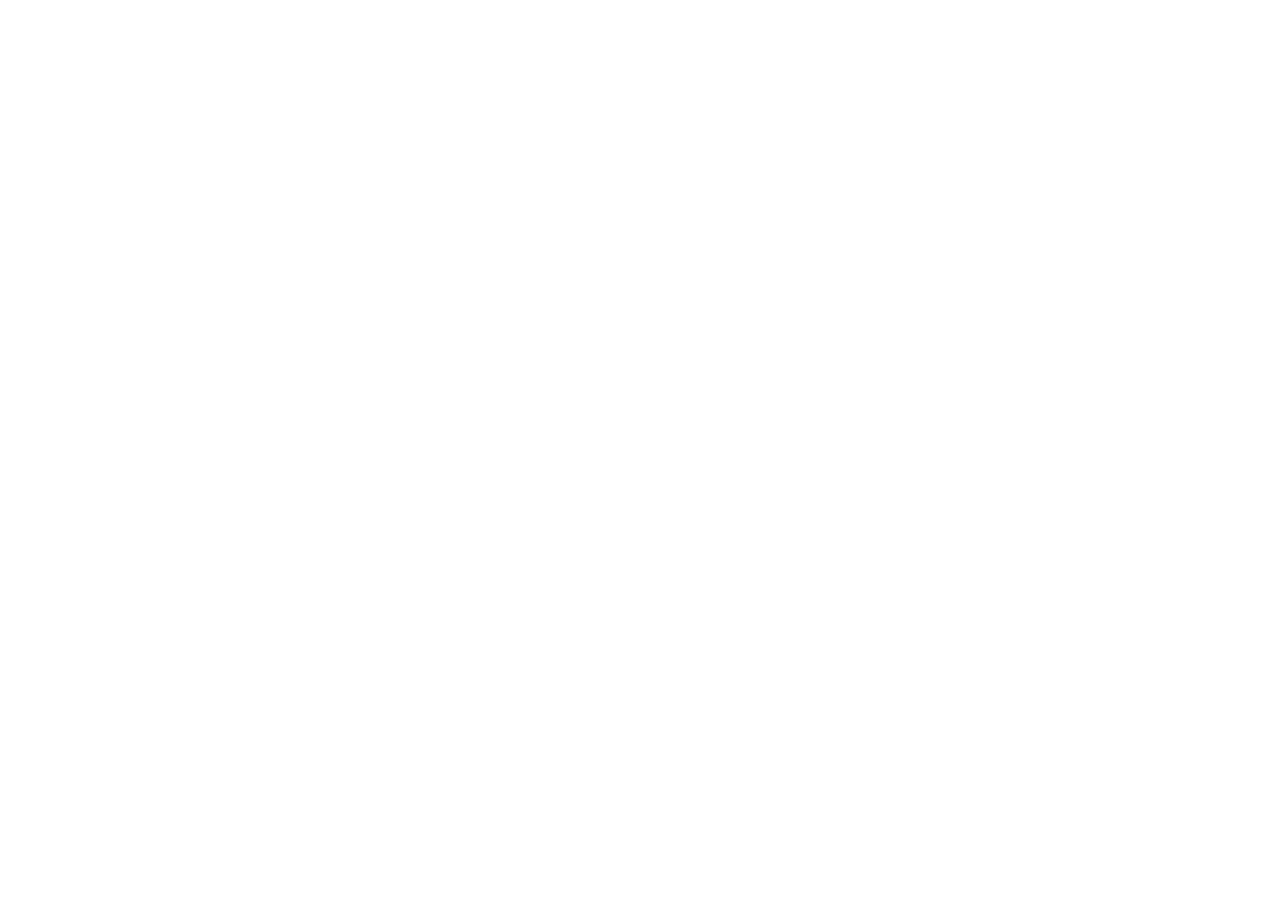
==== login.html @ b8ccdb39 "init project" ====
<!DOCTYPE html>
<html lang="en">

<head>
    <meta charset="UTF-8">
    <meta http-equiv="X-UA-Compatible" content="IE=edge">
    <meta name="viewport" content="width=device-width, initial-scale=1.0">
    <title>Document</title>
</head>

<body>

</body>

</html>
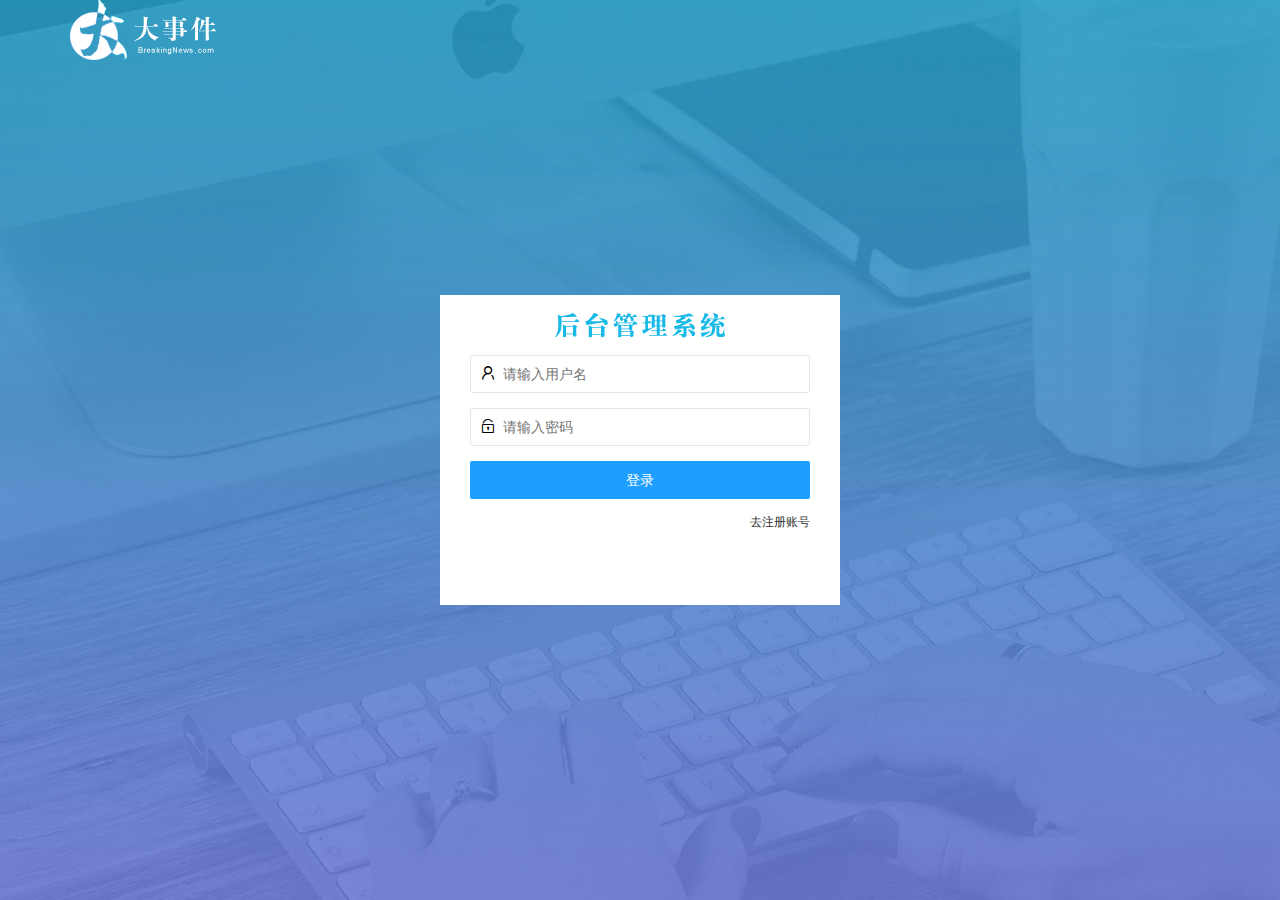
==== commit 1749260e: "完成了登录和注册功能的开发" ====
--- a/login.html
+++ b/login.html
@@ -5,10 +5,83 @@
     <meta charset="UTF-8">
     <meta http-equiv="X-UA-Compatible" content="IE=edge">
     <meta name="viewport" content="width=device-width, initial-scale=1.0">
-    <title>Document</title>
+    <title>大事件-登录/注册</title>
+    <!-- 导入 LayUI 的样式表 -->
+    <link rel="stylesheet" href="/assets/lib/layui/css/layui.css">
+    <!-- 导入自定义样式表 -->
+    <link rel="stylesheet" href="./assets/css/login.css">
 </head>
 
 <body>
+    <!-- 头部的 LOGO 区域 -->
+    <div class="layui-main">
+        <img src="/assets/images/logo.png" alt="">
+    </div>
+
+    <!-- 登录注册区域 -->
+    <div class="longinAndRegBox">
+        <div class="title-box"></div>
+        <!-- 登录的div -->
+        <div class="login-box">
+            <!-- 登录表单 -->
+            <form class="layui-form" id="form_login">
+                <!-- 用户名 -->
+                <div class="layui-form-item">
+                    <i class="layui-icon layui-icon-username"></i>
+                    <input type="text" name="username" required lay-verify="required" placeholder="请输入用户名" autocomplete="off" class="layui-input">
+                </div>
+                <!-- 密码 -->
+                <div class="layui-form-item">
+                    <i class="layui-icon layui-icon-password"></i>
+                    <input type="password" name="password" required lay-verify="required|pwd" placeholder="请输入密码" autocomplete="off" class="layui-input">
+                </div>
+                <!-- 登录按钮 -->
+                <div class="layui-form-item">
+                    <button class="layui-btn layui-btn-fluid layui-btn-normal" lay-submit>登录</button>
+                </div>
+                <div class="layui-form-item links">
+                    <a href="javascript:;" id="link-reg">去注册账号</a>
+                </div>
+            </form>
+        </div>
+        <!-- 注册的div -->
+        <div class="reg-box">
+            <!-- 注册表单 -->
+            <form class="layui-form" id="form_reg">
+                <!-- 用户名 -->
+                <div class="layui-form-item">
+                    <i class="layui-icon layui-icon-username"></i>
+                    <input type="text" name="username" required lay-verify="required" placeholder="请输入用户名" autocomplete="off" class="layui-input">
+                </div>
+                <!-- 密码 -->
+                <div class="layui-form-item">
+                    <i class="layui-icon layui-icon-password"></i>
+                    <input type="password" name="password" required lay-verify="required|pwd" placeholder="请输入密码" autocomplete="off" class="layui-input">
+                </div>
+                <!-- 密码确认 -->
+                <div class="layui-form-item">
+                    <i class="layui-icon layui-icon-password"></i>
+                    <input type="password" name="repassword" required lay-verify="required|pwd|repwd" placeholder="再次确认密码" autocomplete="off" class="layui-input">
+                </div>
+                <!-- 登录按钮 -->
+                <div class="layui-form-item">
+                    <button class="layui-btn layui-btn-fluid layui-btn-normal" lay-submit>注册</button>
+                </div>
+                <div class="layui-form-item links">
+                    <a href="javascript:;" id="link-login">去登录</a>
+                </div>
+            </form>
+
+        </div>
+    </div>
+    <!-- 导入 Layui 的JS文件 -->
+    <script src="/assets/lib/layui/layui.all.js"></script>
+    <!-- 导入 jQuery -->
+    <script src="/assets/lib/jquery.js"></script>
+    <!-- 导入自定义的 baseAPI.js -->
+    <script src="/assets/js/baseAPI.js"></script>
+    <!-- 导入自定义的 javascript 脚本 -->
+    <script src="/assets/js/login.js"></script>
 
 </body>
 
--- a/assets/lib/layui/css/layui.css
+++ b/assets/lib/layui/css/layui.css
@@ -0,0 +1,2 @@
+/** layui-v2.5.5 MIT License By https://www.layui.com */
+ .layui-inline,img{display:inline-block;vertical-align:middle}h1,h2,h3,h4,h5,h6{font-weight:400}.layui-edge,.layui-header,.layui-inline,.layui-main{position:relative}.layui-body,.layui-edge,.layui-elip{overflow:hidden}.layui-btn,.layui-edge,.layui-inline,img{vertical-align:middle}.layui-btn,.layui-disabled,.layui-icon,.layui-unselect{-moz-user-select:none;-webkit-user-select:none;-ms-user-select:none}.layui-elip,.layui-form-checkbox span,.layui-form-pane .layui-form-label{text-overflow:ellipsis;white-space:nowrap}.layui-breadcrumb,.layui-tree-btnGroup{visibility:hidden}blockquote,body,button,dd,div,dl,dt,form,h1,h2,h3,h4,h5,h6,input,li,ol,p,pre,td,textarea,th,ul{margin:0;padding:0;-webkit-tap-highlight-color:rgba(0,0,0,0)}a:active,a:hover{outline:0}img{border:none}li{list-style:none}table{border-collapse:collapse;border-spacing:0}h4,h5,h6{font-size:100%}button,input,optgroup,option,select,textarea{font-family:inherit;font-size:inherit;font-style:inherit;font-weight:inherit;outline:0}pre{white-space:pre-wrap;white-space:-moz-pre-wrap;white-space:-pre-wrap;white-space:-o-pre-wrap;word-wrap:break-word}body{line-height:24px;font:14px Helvetica Neue,Helvetica,PingFang SC,Tahoma,Arial,sans-serif}hr{height:1px;margin:10px 0;border:0;clear:both}a{color:#333;text-decoration:none}a:hover{color:#777}a cite{font-style:normal;*cursor:pointer}.layui-border-box,.layui-border-box *{box-sizing:border-box}.layui-box,.layui-box *{box-sizing:content-box}.layui-clear{clear:both;*zoom:1}.layui-clear:after{content:'\20';clear:both;*zoom:1;display:block;height:0}.layui-inline{*display:inline;*zoom:1}.layui-edge{display:inline-block;width:0;height:0;border-width:6px;border-style:dashed;border-color:transparent}.layui-edge-top{top:-4px;border-bottom-color:#999;border-bottom-style:solid}.layui-edge-right{border-left-color:#999;border-left-style:solid}.layui-edge-bottom{top:2px;border-top-color:#999;border-top-style:solid}.layui-edge-left{border-right-color:#999;border-right-style:solid}.layui-disabled,.layui-disabled:hover{color:#d2d2d2!important;cursor:not-allowed!important}.layui-circle{border-radius:100%}.layui-show{display:block!important}.layui-hide{display:none!important}@font-face{font-family:layui-icon;src:url(../font/iconfont.eot?v=250);src:url(../font/iconfont.eot?v=250#iefix) format('embedded-opentype'),url(../font/iconfont.woff2?v=250) format('woff2'),url(../font/iconfont.woff?v=250) format('woff'),url(../font/iconfont.ttf?v=250) format('truetype'),url(../font/iconfont.svg?v=250#layui-icon) format('svg')}.layui-icon{font-family:layui-icon!important;font-size:16px;font-style:normal;-webkit-font-smoothing:antialiased;-moz-osx-font-smoothing:grayscale}.layui-icon-reply-fill:before{content:"\e611"}.layui-icon-set-fill:before{content:"\e614"}.layui-icon-menu-fill:before{content:"\e60f"}.layui-icon-search:before{content:"\e615"}.layui-icon-share:before{content:"\e641"}.layui-icon-set-sm:before{content:"\e620"}.layui-icon-engine:before{content:"\e628"}.layui-icon-close:before{content:"\1006"}.layui-icon-close-fill:before{content:"\1007"}.layui-icon-chart-screen:before{content:"\e629"}.layui-icon-star:before{content:"\e600"}.layui-icon-circle-dot:before{content:"\e617"}.layui-icon-chat:before{content:"\e606"}.layui-icon-release:before{content:"\e609"}.layui-icon-list:before{content:"\e60a"}.layui-icon-chart:before{content:"\e62c"}.layui-icon-ok-circle:before{content:"\1005"}.layui-icon-layim-theme:before{content:"\e61b"}.layui-icon-table:before{content:"\e62d"}.layui-icon-right:before{content:"\e602"}.layui-icon-left:before{content:"\e603"}.layui-icon-cart-simple:before{content:"\e698"}.layui-icon-face-cry:before{content:"\e69c"}.layui-icon-face-smile:before{content:"\e6af"}.layui-icon-survey:before{content:"\e6b2"}.layui-icon-tree:before{content:"\e62e"}.layui-icon-upload-circle:before{content:"\e62f"}.layui-icon-add-circle:before{content:"\e61f"}.layui-icon-download-circle:before{content:"\e601"}.layui-icon-templeate-1:before{content:"\e630"}.layui-icon-util:before{content:"\e631"}.layui-icon-face-surprised:before{content:"\e664"}.layui-icon-edit:before{content:"\e642"}.layui-icon-speaker:before{content:"\e645"}.layui-icon-down:before{content:"\e61a"}.layui-icon-file:before{content:"\e621"}.layui-icon-layouts:before{content:"\e632"}.layui-icon-rate-half:before{content:"\e6c9"}.layui-icon-add-circle-fine:before{content:"\e608"}.layui-icon-prev-circle:before{content:"\e633"}.layui-icon-read:before{content:"\e705"}.layui-icon-404:before{content:"\e61c"}.layui-icon-carousel:before{content:"\e634"}.layui-icon-help:before{content:"\e607"}.layui-icon-code-circle:before{content:"\e635"}.layui-icon-water:before{content:"\e636"}.layui-icon-username:before{content:"\e66f"}.layui-icon-find-fill:before{content:"\e670"}.layui-icon-about:before{content:"\e60b"}.layui-icon-location:before{content:"\e715"}.layui-icon-up:before{content:"\e619"}.layui-icon-pause:before{content:"\e651"}.layui-icon-date:before{content:"\e637"}.layui-icon-layim-uploadfile:before{content:"\e61d"}.layui-icon-delete:before{content:"\e640"}.layui-icon-play:before{content:"\e652"}.layui-icon-top:before{content:"\e604"}.layui-icon-friends:before{content:"\e612"}.layui-icon-refresh-3:before{content:"\e9aa"}.layui-icon-ok:before{content:"\e605"}.layui-icon-layer:before{content:"\e638"}.layui-icon-face-smile-fine:before{content:"\e60c"}.layui-icon-dollar:before{content:"\e659"}.layui-icon-group:before{content:"\e613"}.layui-icon-layim-download:before{content:"\e61e"}.layui-icon-picture-fine:before{content:"\e60d"}.layui-icon-link:before{content:"\e64c"}.layui-icon-diamond:before{content:"\e735"}.layui-icon-log:before{content:"\e60e"}.layui-icon-rate-solid:before{content:"\e67a"}.layui-icon-fonts-del:before{content:"\e64f"}.layui-icon-unlink:before{content:"\e64d"}.layui-icon-fonts-clear:before{content:"\e639"}.layui-icon-triangle-r:before{content:"\e623"}.layui-icon-circle:before{content:"\e63f"}.layui-icon-radio:before{content:"\e643"}.layui-icon-align-center:before{content:"\e647"}.layui-icon-align-right:before{content:"\e648"}.layui-icon-align-left:before{content:"\e649"}.layui-icon-loading-1:before{content:"\e63e"}.layui-icon-return:before{content:"\e65c"}.layui-icon-fonts-strong:before{content:"\e62b"}.layui-icon-upload:before{content:"\e67c"}.layui-icon-dialogue:before{content:"\e63a"}.layui-icon-video:before{content:"\e6ed"}.layui-icon-headset:before{content:"\e6fc"}.layui-icon-cellphone-fine:before{content:"\e63b"}.layui-icon-add-1:before{content:"\e654"}.layui-icon-face-smile-b:before{content:"\e650"}.layui-icon-fonts-html:before{content:"\e64b"}.layui-icon-form:before{content:"\e63c"}.layui-icon-cart:before{content:"\e657"}.layui-icon-camera-fill:before{content:"\e65d"}.layui-icon-tabs:before{content:"\e62a"}.layui-icon-fonts-code:before{content:"\e64e"}.layui-icon-fire:before{content:"\e756"}.layui-icon-set:before{content:"\e716"}.layui-icon-fonts-u:before{content:"\e646"}.layui-icon-triangle-d:before{content:"\e625"}.layui-icon-tips:before{content:"\e702"}.layui-icon-picture:before{content:"\e64a"}.layui-icon-more-vertical:before{content:"\e671"}.layui-icon-flag:before{content:"\e66c"}.layui-icon-loading:before{content:"\e63d"}.layui-icon-fonts-i:before{content:"\e644"}.layui-icon-refresh-1:before{content:"\e666"}.layui-icon-rmb:before{content:"\e65e"}.layui-icon-home:before{content:"\e68e"}.layui-icon-user:before{content:"\e770"}.layui-icon-notice:before{content:"\e667"}.layui-icon-login-weibo:before{content:"\e675"}.layui-icon-voice:before{content:"\e688"}.layui-icon-upload-drag:before{content:"\e681"}.layui-icon-login-qq:before{content:"\e676"}.layui-icon-snowflake:before{content:"\e6b1"}.layui-icon-file-b:before{content:"\e655"}.layui-icon-template:before{content:"\e663"}.layui-icon-auz:before{content:"\e672"}.layui-icon-console:before{content:"\e665"}.layui-icon-app:before{content:"\e653"}.layui-icon-prev:before{content:"\e65a"}.layui-icon-website:before{content:"\e7ae"}.layui-icon-next:before{content:"\e65b"}.layui-icon-component:before{content:"\e857"}.layui-icon-more:before{content:"\e65f"}.layui-icon-login-wechat:before{content:"\e677"}.layui-icon-shrink-right:before{content:"\e668"}.layui-icon-spread-left:before{content:"\e66b"}.layui-icon-camera:before{content:"\e660"}.layui-icon-note:before{content:"\e66e"}.layui-icon-refresh:before{content:"\e669"}.layui-icon-female:before{content:"\e661"}.layui-icon-male:before{content:"\e662"}.layui-icon-password:before{content:"\e673"}.layui-icon-senior:before{content:"\e674"}.layui-icon-theme:before{content:"\e66a"}.layui-icon-tread:before{content:"\e6c5"}.layui-icon-praise:before{content:"\e6c6"}.layui-icon-star-fill:before{content:"\e658"}.layui-icon-rate:before{content:"\e67b"}.layui-icon-template-1:before{content:"\e656"}.layui-icon-vercode:before{content:"\e679"}.layui-icon-cellphone:before{content:"\e678"}.layui-icon-screen-full:before{content:"\e622"}.layui-icon-screen-restore:before{content:"\e758"}.layui-icon-cols:before{content:"\e610"}.layui-icon-export:before{content:"\e67d"}.layui-icon-print:before{content:"\e66d"}.layui-icon-slider:before{content:"\e714"}.layui-icon-addition:before{content:"\e624"}.layui-icon-subtraction:before{content:"\e67e"}.layui-icon-service:before{content:"\e626"}.layui-icon-transfer:before{content:"\e691"}.layui-main{width:1140px;margin:0 auto}.layui-header{z-index:1000;height:60px}.layui-header a:hover{transition:all .5s;-webkit-transition:all .5s}.layui-side{position:fixed;left:0;top:0;bottom:0;z-index:999;width:200px;overflow-x:hidden}.layui-side-scroll{position:relative;width:220px;height:100%;overflow-x:hidden}.layui-body{position:absolute;left:200px;right:0;top:0;bottom:0;z-index:998;width:auto;overflow-y:auto;box-sizing:border-box}.layui-layout-body{overflow:hidden}.layui-layout-admin .layui-header{background-color:#23262E}.layui-layout-admin .layui-side{top:60px;width:200px;overflow-x:hidden}.layui-layout-admin .layui-body{position:fixed;top:60px;bottom:44px}.layui-layout-admin .layui-main{width:auto;margin:0 15px}.layui-layout-admin .layui-footer{position:fixed;left:200px;right:0;bottom:0;height:44px;line-height:44px;padding:0 15px;background-color:#eee}.layui-layout-admin .layui-logo{position:absolute;left:0;top:0;width:200px;height:100%;line-height:60px;text-align:center;color:#009688;font-size:16px}.layui-layout-admin .layui-header .layui-nav{background:0 0}.layui-layout-left{position:absolute!important;left:200px;top:0}.layui-layout-right{position:absolute!important;right:0;top:0}.layui-container{position:relative;margin:0 auto;padding:0 15px;box-sizing:border-box}.layui-fluid{position:relative;margin:0 auto;padding:0 15px}.layui-row:after,.layui-row:before{content:'';display:block;clear:both}.layui-col-lg1,.layui-col-lg10,.layui-col-lg11,.layui-col-lg12,.layui-col-lg2,.layui-col-lg3,.layui-col-lg4,.layui-col-lg5,.layui-col-lg6,.layui-col-lg7,.layui-col-lg8,.layui-col-lg9,.layui-col-md1,.layui-col-md10,.layui-col-md11,.layui-col-md12,.layui-col-md2,.layui-col-md3,.layui-col-md4,.layui-col-md5,.layui-col-md6,.layui-col-md7,.layui-col-md8,.layui-col-md9,.layui-col-sm1,.layui-col-sm10,.layui-col-sm11,.layui-col-sm12,.layui-col-sm2,.layui-col-sm3,.layui-col-sm4,.layui-col-sm5,.layui-col-sm6,.layui-col-sm7,.layui-col-sm8,.layui-col-sm9,.layui-col-xs1,.layui-col-xs10,.layui-col-xs11,.layui-col-xs12,.layui-col-xs2,.layui-col-xs3,.layui-col-xs4,.layui-col-xs5,.layui-col-xs6,.layui-col-xs7,.layui-col-xs8,.layui-col-xs9{position:relative;display:block;box-sizing:border-box}.layui-col-xs1,.layui-col-xs10,.layui-col-xs11,.layui-col-xs12,.layui-col-xs2,.layui-col-xs3,.layui-col-xs4,.layui-col-xs5,.layui-col-xs6,.layui-col-xs7,.layui-col-xs8,.layui-col-xs9{float:left}.layui-col-xs1{width:8.33333333%}.layui-col-xs2{width:16.66666667%}.layui-col-xs3{width:25%}.layui-col-xs4{width:33.33333333%}.layui-col-xs5{width:41.66666667%}.layui-col-xs6{width:50%}.layui-col-xs7{width:58.33333333%}.layui-col-xs8{width:66.66666667%}.layui-col-xs9{width:75%}.layui-col-xs10{width:83.33333333%}.layui-col-xs11{width:91.66666667%}.layui-col-xs12{width:100%}.layui-col-xs-offset1{margin-left:8.33333333%}.layui-col-xs-offset2{margin-left:16.66666667%}.layui-col-xs-offset3{margin-left:25%}.layui-col-xs-offset4{margin-left:33.33333333%}.layui-col-xs-offset5{margin-left:41.66666667%}.layui-col-xs-offset6{margin-left:50%}.layui-col-xs-offset7{margin-left:58.33333333%}.layui-col-xs-offset8{margin-left:66.66666667%}.layui-col-xs-offset9{margin-left:75%}.layui-col-xs-offset10{margin-left:83.33333333%}.layui-col-xs-offset11{margin-left:91.66666667%}.layui-col-xs-offset12{margin-left:100%}@media screen and (max-width:768px){.layui-hide-xs{display:none!important}.layui-show-xs-block{display:block!important}.layui-show-xs-inline{display:inline!important}.layui-show-xs-inline-block{display:inline-block!important}}@media screen and (min-width:768px){.layui-container{width:750px}.layui-hide-sm{display:none!important}.layui-show-sm-block{display:block!important}.layui-show-sm-inline{display:inline!important}.layui-show-sm-inline-block{display:inline-block!important}.layui-col-sm1,.layui-col-sm10,.layui-col-sm11,.layui-col-sm12,.layui-col-sm2,.layui-col-sm3,.layui-col-sm4,.layui-col-sm5,.layui-col-sm6,.layui-col-sm7,.layui-col-sm8,.layui-col-sm9{float:left}.layui-col-sm1{width:8.33333333%}.layui-col-sm2{width:16.66666667%}.layui-col-sm3{width:25%}.layui-col-sm4{width:33.33333333%}.layui-col-sm5{width:41.66666667%}.layui-col-sm6{width:50%}.layui-col-sm7{width:58.33333333%}.layui-col-sm8{width:66.66666667%}.layui-col-sm9{width:75%}.layui-col-sm10{width:83.33333333%}.layui-col-sm11{width:91.66666667%}.layui-col-sm12{width:100%}.layui-col-sm-offset1{margin-left:8.33333333%}.layui-col-sm-offset2{margin-left:16.66666667%}.layui-col-sm-offset3{margin-left:25%}.layui-col-sm-offset4{margin-left:33.33333333%}.layui-col-sm-offset5{margin-left:41.66666667%}.layui-col-sm-offset6{margin-left:50%}.layui-col-sm-offset7{margin-left:58.33333333%}.layui-col-sm-offset8{margin-left:66.66666667%}.layui-col-sm-offset9{margin-left:75%}.layui-col-sm-offset10{margin-left:83.33333333%}.layui-col-sm-offset11{margin-left:91.66666667%}.layui-col-sm-offset12{margin-left:100%}}@media screen and (min-width:992px){.layui-container{width:970px}.layui-hide-md{display:none!important}.layui-show-md-block{display:block!important}.layui-show-md-inline{display:inline!important}.layui-show-md-inline-block{display:inline-block!important}.layui-col-md1,.layui-col-md10,.layui-col-md11,.layui-col-md12,.layui-col-md2,.layui-col-md3,.layui-col-md4,.layui-col-md5,.layui-col-md6,.layui-col-md7,.layui-col-md8,.layui-col-md9{float:left}.layui-col-md1{width:8.33333333%}.layui-col-md2{width:16.66666667%}.layui-col-md3{width:25%}.layui-col-md4{width:33.33333333%}.layui-col-md5{width:41.66666667%}.layui-col-md6{width:50%}.layui-col-md7{width:58.33333333%}.layui-col-md8{width:66.66666667%}.layui-col-md9{width:75%}.layui-col-md10{width:83.33333333%}.layui-col-md11{width:91.66666667%}.layui-col-md12{width:100%}.layui-col-md-offset1{margin-left:8.33333333%}.layui-col-md-offset2{margin-left:16.66666667%}.layui-col-md-offset3{margin-left:25%}.layui-col-md-offset4{margin-left:33.33333333%}.layui-col-md-offset5{margin-left:41.66666667%}.layui-col-md-offset6{margin-left:50%}.layui-col-md-offset7{margin-left:58.33333333%}.layui-col-md-offset8{margin-left:66.66666667%}.layui-col-md-offset9{margin-left:75%}.layui-col-md-offset10{margin-left:83.33333333%}.layui-col-md-offset11{margin-left:91.66666667%}.layui-col-md-offset12{margin-left:100%}}@media screen and (min-width:1200px){.layui-container{width:1170px}.layui-hide-lg{display:none!important}.layui-show-lg-block{display:block!important}.layui-show-lg-inline{display:inline!important}.layui-show-lg-inline-block{display:inline-block!important}.layui-col-lg1,.layui-col-lg10,.layui-col-lg11,.layui-col-lg12,.layui-col-lg2,.layui-col-lg3,.layui-col-lg4,.layui-col-lg5,.layui-col-lg6,.layui-col-lg7,.layui-col-lg8,.layui-col-lg9{float:left}.layui-col-lg1{width:8.33333333%}.layui-col-lg2{width:16.66666667%}.layui-col-lg3{width:25%}.layui-col-lg4{width:33.33333333%}.layui-col-lg5{width:41.66666667%}.layui-col-lg6{width:50%}.layui-col-lg7{width:58.33333333%}.layui-col-lg8{width:66.66666667%}.layui-col-lg9{width:75%}.layui-col-lg10{width:83.33333333%}.layui-col-lg11{width:91.66666667%}.layui-col-lg12{width:100%}.layui-col-lg-offset1{margin-left:8.33333333%}.layui-col-lg-offset2{margin-left:16.66666667%}.layui-col-lg-offset3{margin-left:25%}.layui-col-lg-offset4{margin-left:33.33333333%}.layui-col-lg-offset5{margin-left:41.66666667%}.layui-col-lg-offset6{margin-left:50%}.layui-col-lg-offset7{margin-left:58.33333333%}.layui-col-lg-offset8{margin-left:66.66666667%}.layui-col-lg-offset9{margin-left:75%}.layui-col-lg-offset10{margin-left:83.33333333%}.layui-col-lg-offset11{margin-left:91.66666667%}.layui-col-lg-offset12{margin-left:100%}}.layui-col-space1{margin:-.5px}.layui-col-space1>*{padding:.5px}.layui-col-space3{margin:-1.5px}.layui-col-space3>*{padding:1.5px}.layui-col-space5{margin:-2.5px}.layui-col-space5>*{padding:2.5px}.layui-col-space8{margin:-3.5px}.layui-col-space8>*{padding:3.5px}.layui-col-space10{margin:-5px}.layui-col-space10>*{padding:5px}.layui-col-space12{margin:-6px}.layui-col-space12>*{padding:6px}.layui-col-space15{margin:-7.5px}.layui-col-space15>*{padding:7.5px}.layui-col-space18{margin:-9px}.layui-col-space18>*{padding:9px}.layui-col-space20{margin:-10px}.layui-col-space20>*{padding:10px}.layui-col-space22{margin:-11px}.layui-col-space22>*{padding:11px}.layui-col-space25{margin:-12.5px}.layui-col-space25>*{padding:12.5px}.layui-col-space30{margin:-15px}.layui-col-space30>*{padding:15px}.layui-btn,.layui-input,.layui-select,.layui-textarea,.layui-upload-button{outline:0;-webkit-appearance:none;transition:all .3s;-webkit-transition:all .3s;box-sizing:border-box}.layui-elem-quote{margin-bottom:10px;padding:15px;line-height:22px;border-left:5px solid #009688;border-radius:0 2px 2px 0;background-color:#f2f2f2}.layui-quote-nm{border-style:solid;border-width:1px 1px 1px 5px;background:0 0}.layui-elem-field{margin-bottom:10px;padding:0;border-width:1px;border-style:solid}.layui-elem-field legend{margin-left:20px;padding:0 10px;font-size:20px;font-weight:300}.layui-field-title{margin:10px 0 20px;border-width:1px 0 0}.layui-field-box{padding:10px 15px}.layui-field-title .layui-field-box{padding:10px 0}.layui-progress{position:relative;height:6px;border-radius:20px;background-color:#e2e2e2}.layui-progress-bar{position:absolute;left:0;top:0;width:0;max-width:100%;height:6px;border-radius:20px;text-align:right;background-color:#5FB878;transition:all .3s;-webkit-transition:all .3s}.layui-progress-big,.layui-progress-big .layui-progress-bar{height:18px;line-height:18px}.layui-progress-text{position:relative;top:-20px;line-height:18px;font-size:12px;color:#666}.layui-progress-big .layui-progress-text{position:static;padding:0 10px;color:#fff}.layui-collapse{border-width:1px;border-style:solid;border-radius:2px}.layui-colla-content,.layui-colla-item{border-top-width:1px;border-top-style:solid}.layui-colla-item:first-child{border-top:none}.layui-colla-title{position:relative;height:42px;line-height:42px;padding:0 15px 0 35px;color:#333;background-color:#f2f2f2;cursor:pointer;font-size:14px;overflow:hidden}.layui-colla-content{display:none;padding:10px 15px;line-height:22px;color:#666}.layui-colla-icon{position:absolute;left:15px;top:0;font-size:14px}.layui-card{margin-bottom:15px;border-radius:2px;background-color:#fff;box-shadow:0 1px 2px 0 rgba(0,0,0,.05)}.layui-card:last-child{margin-bottom:0}.layui-card-header{position:relative;height:42px;line-height:42px;padding:0 15px;border-bottom:1px solid #f6f6f6;color:#333;border-radius:2px 2px 0 0;font-size:14px}.layui-bg-black,.layui-bg-blue,.layui-bg-cyan,.layui-bg-green,.layui-bg-orange,.layui-bg-red{color:#fff!important}.layui-card-body{position:relative;padding:10px 15px;line-height:24px}.layui-card-body[pad15]{padding:15px}.layui-card-body[pad20]{padding:20px}.layui-card-body .layui-table{margin:5px 0}.layui-card .layui-tab{margin:0}.layui-panel-window{position:relative;padding:15px;border-radius:0;border-top:5px solid #E6E6E6;background-color:#fff}.layui-auxiliar-moving{position:fixed;left:0;right:0;top:0;bottom:0;width:100%;height:100%;background:0 0;z-index:9999999999}.layui-form-label,.layui-form-mid,.layui-form-select,.layui-input-block,.layui-input-inline,.layui-textarea{position:relative}.layui-bg-red{background-color:#FF5722!important}.layui-bg-orange{background-color:#FFB800!important}.layui-bg-green{background-color:#009688!important}.layui-bg-cyan{background-color:#2F4056!important}.layui-bg-blue{background-color:#1E9FFF!important}.layui-bg-black{background-color:#393D49!important}.layui-bg-gray{background-color:#eee!important;color:#666!important}.layui-badge-rim,.layui-colla-content,.layui-colla-item,.layui-collapse,.layui-elem-field,.layui-form-pane .layui-form-item[pane],.layui-form-pane .layui-form-label,.layui-input,.layui-layedit,.layui-layedit-tool,.layui-quote-nm,.layui-select,.layui-tab-bar,.layui-tab-card,.layui-tab-title,.layui-tab-title .layui-this:after,.layui-textarea{border-color:#e6e6e6}.layui-timeline-item:before,hr{background-color:#e6e6e6}.layui-text{line-height:22px;font-size:14px;color:#666}.layui-text h1,.layui-text h2,.layui-text h3{font-weight:500;color:#333}.layui-text h1{font-size:30px}.layui-text h2{font-size:24px}.layui-text h3{font-size:18px}.layui-text a:not(.layui-btn){color:#01AAED}.layui-text a:not(.layui-btn):hover{text-decoration:underline}.layui-text ul{padding:5px 0 5px 15px}.layui-text ul li{margin-top:5px;list-style-type:disc}.layui-text em,.layui-word-aux{color:#999!important;padding:0 5px!important}.layui-btn{display:inline-block;height:38px;line-height:38px;padding:0 18px;background-color:#009688;color:#fff;white-space:nowrap;text-align:center;font-size:14px;border:none;border-radius:2px;cursor:pointer}.layui-btn:hover{opacity:.8;filter:alpha(opacity=80);color:#fff}.layui-btn:active{opacity:1;filter:alpha(opacity=100)}.layui-btn+.layui-btn{margin-left:10px}.layui-btn-container{font-size:0}.layui-btn-container .layui-btn{margin-right:10px;margin-bottom:10px}.layui-btn-container .layui-btn+.layui-btn{margin-left:0}.layui-table .layui-btn-container .layui-btn{margin-bottom:9px}.layui-btn-radius{border-radius:100px}.layui-btn .layui-icon{margin-right:3px;font-size:18px;vertical-align:bottom;vertical-align:middle\9}.layui-btn-primary{border:1px solid #C9C9C9;background-color:#fff;color:#555}.layui-btn-primary:hover{border-color:#009688;color:#333}.layui-btn-normal{background-color:#1E9FFF}.layui-btn-warm{background-color:#FFB800}.layui-btn-danger{background-color:#FF5722}.layui-btn-checked{background-color:#5FB878}.layui-btn-disabled,.layui-btn-disabled:active,.layui-btn-disabled:hover{border:1px solid #e6e6e6;background-color:#FBFBFB;color:#C9C9C9;cursor:not-allowed;opacity:1}.layui-btn-lg{height:44px;line-height:44px;padding:0 25px;font-size:16px}.layui-btn-sm{height:30px;line-height:30px;padding:0 10px;font-size:12px}.layui-btn-sm i{font-size:16px!important}.layui-btn-xs{height:22px;line-height:22px;padding:0 5px;font-size:12px}.layui-btn-xs i{font-size:14px!important}.layui-btn-group{display:inline-block;vertical-align:middle;font-size:0}.layui-btn-group .layui-btn{margin-left:0!important;margin-right:0!important;border-left:1px solid rgba(255,255,255,.5);border-radius:0}.layui-btn-group .layui-btn-primary{border-left:none}.layui-btn-group .layui-btn-primary:hover{border-color:#C9C9C9;color:#009688}.layui-btn-group .layui-btn:first-child{border-left:none;border-radius:2px 0 0 2px}.layui-btn-group .layui-btn-primary:first-child{border-left:1px solid #c9c9c9}.layui-btn-group .layui-btn:last-child{border-radius:0 2px 2px 0}.layui-btn-group .layui-btn+.layui-btn{margin-left:0}.layui-btn-group+.layui-btn-group{margin-left:10px}.layui-btn-fluid{width:100%}.layui-input,.layui-select,.layui-textarea{height:38px;line-height:1.3;line-height:38px\9;border-width:1px;border-style:solid;background-color:#fff;border-radius:2px}.layui-input::-webkit-input-placeholder,.layui-select::-webkit-input-placeholder,.layui-textarea::-webkit-input-placeholder{line-height:1.3}.layui-input,.layui-textarea{display:block;width:100%;padding-left:10px}.layui-input:hover,.layui-textarea:hover{border-color:#D2D2D2!important}.layui-input:focus,.layui-textarea:focus{border-color:#C9C9C9!important}.layui-textarea{min-height:100px;height:auto;line-height:20px;padding:6px 10px;resize:vertical}.layui-select{padding:0 10px}.layui-form input[type=checkbox],.layui-form input[type=radio],.layui-form select{display:none}.layui-form [lay-ignore]{display:initial}.layui-form-item{margin-bottom:15px;clear:both;*zoom:1}.layui-form-item:after{content:'\20';clear:both;*zoom:1;display:block;height:0}.layui-form-label{float:left;display:block;padding:9px 15px;width:80px;font-weight:400;line-height:20px;text-align:right}.layui-form-label-col{display:block;float:none;padding:9px 0;line-height:20px;text-align:left}.layui-form-item .layui-inline{margin-bottom:5px;margin-right:10px}.layui-input-block{margin-left:110px;min-height:36px}.layui-input-inline{display:inline-block;vertical-align:middle}.layui-form-item .layui-input-inline{float:left;width:190px;margin-right:10px}.layui-form-text .layui-input-inline{width:auto}.layui-form-mid{float:left;display:block;padding:9px 0!important;line-height:20px;margin-right:10px}.layui-form-danger+.layui-form-select .layui-input,.layui-form-danger:focus{border-color:#FF5722!important}.layui-form-select .layui-input{padding-right:30px;cursor:pointer}.layui-form-select .layui-edge{position:absolute;right:10px;top:50%;margin-top:-3px;cursor:pointer;border-width:6px;border-top-color:#c2c2c2;border-top-style:solid;transition:all .3s;-webkit-transition:all .3s}.layui-form-select dl{display:none;position:absolute;left:0;top:42px;padding:5px 0;z-index:899;min-width:100%;border:1px solid #d2d2d2;max-height:300px;overflow-y:auto;background-color:#fff;border-radius:2px;box-shadow:0 2px 4px rgba(0,0,0,.12);box-sizing:border-box}.layui-form-select dl dd,.layui-form-select dl dt{padding:0 10px;line-height:36px;white-space:nowrap;overflow:hidden;text-overflow:ellipsis}.layui-form-select dl dt{font-size:12px;color:#999}.layui-form-select dl dd{cursor:pointer}.layui-form-select dl dd:hover{background-color:#f2f2f2;-webkit-transition:.5s all;transition:.5s all}.layui-form-select .layui-select-group dd{padding-left:20px}.layui-form-select dl dd.layui-select-tips{padding-left:10px!important;color:#999}.layui-form-select dl dd.layui-this{background-color:#5FB878;color:#fff}.layui-form-checkbox,.layui-form-select dl dd.layui-disabled{background-color:#fff}.layui-form-selected dl{display:block}.layui-form-checkbox,.layui-form-checkbox *,.layui-form-switch{display:inline-block;vertical-align:middle}.layui-form-selected .layui-edge{margin-top:-9px;-webkit-transform:rotate(180deg);transform:rotate(180deg);margin-top:-3px\9}:root .layui-form-selected .layui-edge{margin-top:-9px\0/IE9}.layui-form-selectup dl{top:auto;bottom:42px}.layui-select-none{margin:5px 0;text-align:center;color:#999}.layui-select-disabled .layui-disabled{border-color:#eee!important}.layui-select-disabled .layui-edge{border-top-color:#d2d2d2}.layui-form-checkbox{position:relative;height:30px;line-height:30px;margin-right:10px;padding-right:30px;cursor:pointer;font-size:0;-webkit-transition:.1s linear;transition:.1s linear;box-sizing:border-box}.layui-form-checkbox span{padding:0 10px;height:100%;font-size:14px;border-radius:2px 0 0 2px;background-color:#d2d2d2;color:#fff;overflow:hidden}.layui-form-checkbox:hover span{background-color:#c2c2c2}.layui-form-checkbox i{position:absolute;right:0;top:0;width:30px;height:28px;border:1px solid #d2d2d2;border-left:none;border-radius:0 2px 2px 0;color:#fff;font-size:20px;text-align:center}.layui-form-checkbox:hover i{border-color:#c2c2c2;color:#c2c2c2}.layui-form-checked,.layui-form-checked:hover{border-color:#5FB878}.layui-form-checked span,.layui-form-checked:hover span{background-color:#5FB878}.layui-form-checked i,.layui-form-checked:hover i{color:#5FB878}.layui-form-item .layui-form-checkbox{margin-top:4px}.layui-form-checkbox[lay-skin=primary]{height:auto!important;line-height:normal!important;min-width:18px;min-height:18px;border:none!important;margin-right:0;padding-left:28px;padding-right:0;background:0 0}.layui-form-checkbox[lay-skin=primary] span{padding-left:0;padding-right:15px;line-height:18px;background:0 0;color:#666}.layui-form-checkbox[lay-skin=primary] i{right:auto;left:0;width:16px;height:16px;line-height:16px;border:1px solid #d2d2d2;font-size:12px;border-radius:2px;background-color:#fff;-webkit-transition:.1s linear;transition:.1s linear}.layui-form-checkbox[lay-skin=primary]:hover i{border-color:#5FB878;color:#fff}.layui-form-checked[lay-skin=primary] i{border-color:#5FB878!important;background-color:#5FB878;color:#fff}.layui-checkbox-disbaled[lay-skin=primary] span{background:0 0!important;color:#c2c2c2}.layui-checkbox-disbaled[lay-skin=primary]:hover i{border-color:#d2d2d2}.layui-form-item .layui-form-checkbox[lay-skin=primary]{margin-top:10px}.layui-form-switch{position:relative;height:22px;line-height:22px;min-width:35px;padding:0 5px;margin-top:8px;border:1px solid #d2d2d2;border-radius:20px;cursor:pointer;background-color:#fff;-webkit-transition:.1s linear;transition:.1s linear}.layui-form-switch i{position:absolute;left:5px;top:3px;width:16px;height:16px;border-radius:20px;background-color:#d2d2d2;-webkit-transition:.1s linear;transition:.1s linear}.layui-form-switch em{position:relative;top:0;width:25px;margin-left:21px;padding:0!important;text-align:center!important;color:#999!important;font-style:normal!important;font-size:12px}.layui-form-onswitch{border-color:#5FB878;background-color:#5FB878}.layui-checkbox-disbaled,.layui-checkbox-disbaled i{border-color:#e2e2e2!important}.layui-form-onswitch i{left:100%;margin-left:-21px;background-color:#fff}.layui-form-onswitch em{margin-left:5px;margin-right:21px;color:#fff!important}.layui-checkbox-disbaled span{background-color:#e2e2e2!important}.layui-checkbox-disbaled:hover i{color:#fff!important}[lay-radio]{display:none}.layui-form-radio,.layui-form-radio *{display:inline-block;vertical-align:middle}.layui-form-radio{line-height:28px;margin:6px 10px 0 0;padding-right:10px;cursor:pointer;font-size:0}.layui-form-radio *{font-size:14px}.layui-form-radio>i{margin-right:8px;font-size:22px;color:#c2c2c2}.layui-form-radio>i:hover,.layui-form-radioed>i{color:#5FB878}.layui-radio-disbaled>i{color:#e2e2e2!important}.layui-form-pane .layui-form-label{width:110px;padding:8px 15px;height:38px;line-height:20px;border-width:1px;border-style:solid;border-radius:2px 0 0 2px;text-align:center;background-color:#FBFBFB;overflow:hidden;box-sizing:border-box}.layui-form-pane .layui-input-inline{margin-left:-1px}.layui-form-pane .layui-input-block{margin-left:110px;left:-1px}.layui-form-pane .layui-input{border-radius:0 2px 2px 0}.layui-form-pane .layui-form-text .layui-form-label{float:none;width:100%;border-radius:2px;box-sizing:border-box;text-align:left}.layui-form-pane .layui-form-text .layui-input-inline{display:block;margin:0;top:-1px;clear:both}.layui-form-pane .layui-form-text .layui-input-block{margin:0;left:0;top:-1px}.layui-form-pane .layui-form-text .layui-textarea{min-height:100px;border-radius:0 0 2px 2px}.layui-form-pane .layui-form-checkbox{margin:4px 0 4px 10px}.layui-form-pane .layui-form-radio,.layui-form-pane .layui-form-switch{margin-top:6px;margin-left:10px}.layui-form-pane .layui-form-item[pane]{position:relative;border-width:1px;border-style:solid}.layui-form-pane .layui-form-item[pane] .layui-form-label{position:absolute;left:0;top:0;height:100%;border-width:0 1px 0 0}.layui-form-pane .layui-form-item[pane] .layui-input-inline{margin-left:110px}@media screen and (max-width:450px){.layui-form-item .layui-form-label{text-overflow:ellipsis;overflow:hidden;white-space:nowrap}.layui-form-item .layui-inline{display:block;margin-right:0;margin-bottom:20px;clear:both}.layui-form-item .layui-inline:after{content:'\20';clear:both;display:block;height:0}.layui-form-item .layui-input-inline{display:block;float:none;left:-3px;width:auto;margin:0 0 10px 112px}.layui-form-item .layui-input-inline+.layui-form-mid{margin-left:110px;top:-5px;padding:0}.layui-form-item .layui-form-checkbox{margin-right:5px;margin-bottom:5px}}.layui-layedit{border-width:1px;border-style:solid;border-radius:2px}.layui-layedit-tool{padding:3px 5px;border-bottom-width:1px;border-bottom-style:solid;font-size:0}.layedit-tool-fixed{position:fixed;top:0;border-top:1px solid #e2e2e2}.layui-layedit-tool .layedit-tool-mid,.layui-layedit-tool .layui-icon{display:inline-block;vertical-align:middle;text-align:center;font-size:14px}.layui-layedit-tool .layui-icon{position:relative;width:32px;height:30px;line-height:30px;margin:3px 5px;color:#777;cursor:pointer;border-radius:2px}.layui-layedit-tool .layui-icon:hover{color:#393D49}.layui-layedit-tool .layui-icon:active{color:#000}.layui-layedit-tool .layedit-tool-active{background-color:#e2e2e2;color:#000}.layui-layedit-tool .layui-disabled,.layui-layedit-tool .layui-disabled:hover{color:#d2d2d2;cursor:not-allowed}.layui-layedit-tool .layedit-tool-mid{width:1px;height:18px;margin:0 10px;background-color:#d2d2d2}.layedit-tool-html{width:50px!important;font-size:30px!important}.layedit-tool-b,.layedit-tool-code,.layedit-tool-help{font-size:16px!important}.layedit-tool-d,.layedit-tool-face,.layedit-tool-image,.layedit-tool-unlink{font-size:18px!important}.layedit-tool-image input{position:absolute;font-size:0;left:0;top:0;width:100%;height:100%;opacity:.01;filter:Alpha(opacity=1);cursor:pointer}.layui-layedit-iframe iframe{display:block;width:100%}#LAY_layedit_code{overflow:hidden}.layui-laypage{display:inline-block;*display:inline;*zoom:1;vertical-align:middle;margin:10px 0;font-size:0}.layui-laypage>a:first-child,.layui-laypage>a:first-child em{border-radius:2px 0 0 2px}.layui-laypage>a:last-child,.layui-laypage>a:last-child em{border-radius:0 2px 2px 0}.layui-laypage>:first-child{margin-left:0!important}.layui-laypage>:last-child{margin-right:0!important}.layui-laypage a,.layui-laypage button,.layui-laypage input,.layui-laypage select,.layui-laypage span{border:1px solid #e2e2e2}.layui-laypage a,.layui-laypage span{display:inline-block;*display:inline;*zoom:1;vertical-align:middle;padding:0 15px;height:28px;line-height:28px;margin:0 -1px 5px 0;background-color:#fff;color:#333;font-size:12px}.layui-flow-more a *,.layui-laypage input,.layui-table-view select[lay-ignore]{display:inline-block}.layui-laypage a:hover{color:#009688}.layui-laypage em{font-style:normal}.layui-laypage .layui-laypage-spr{color:#999;font-weight:700}.layui-laypage a{text-decoration:none}.layui-laypage .layui-laypage-curr{position:relative}.layui-laypage .layui-laypage-curr em{position:relative;color:#fff}.layui-laypage .layui-laypage-curr .layui-laypage-em{position:absolute;left:-1px;top:-1px;padding:1px;width:100%;height:100%;background-color:#009688}.layui-laypage-em{border-radius:2px}.layui-laypage-next em,.layui-laypage-prev em{font-family:Sim sun;font-size:16px}.layui-laypage .layui-laypage-count,.layui-laypage .layui-laypage-limits,.layui-laypage .layui-laypage-refresh,.layui-laypage .layui-laypage-skip{margin-left:10px;margin-right:10px;padding:0;border:none}.layui-laypage .layui-laypage-limits,.layui-laypage .layui-laypage-refresh{vertical-align:top}.layui-laypage .layui-laypage-refresh i{font-size:18px;cursor:pointer}.layui-laypage select{height:22px;padding:3px;border-radius:2px;cursor:pointer}.layui-laypage .layui-laypage-skip{height:30px;line-height:30px;color:#999}.layui-laypage button,.layui-laypage input{height:30px;line-height:30px;border-radius:2px;vertical-align:top;background-color:#fff;box-sizing:border-box}.layui-laypage input{width:40px;margin:0 10px;padding:0 3px;text-align:center}.layui-laypage input:focus,.layui-laypage select:focus{border-color:#009688!important}.layui-laypage button{margin-left:10px;padding:0 10px;cursor:pointer}.layui-table,.layui-table-view{margin:10px 0}.layui-flow-more{margin:10px 0;text-align:center;color:#999;font-size:14px}.layui-flow-more a{height:32px;line-height:32px}.layui-flow-more a *{vertical-align:top}.layui-flow-more a cite{padding:0 20px;border-radius:3px;background-color:#eee;color:#333;font-style:normal}.layui-flow-more a cite:hover{opacity:.8}.layui-flow-more a i{font-size:30px;color:#737383}.layui-table{width:100%;background-color:#fff;color:#666}.layui-table tr{transition:all .3s;-webkit-transition:all .3s}.layui-table th{text-align:left;font-weight:400}.layui-table tbody tr:hover,.layui-table thead tr,.layui-table-click,.layui-table-header,.layui-table-hover,.layui-table-mend,.layui-table-patch,.layui-table-tool,.layui-table-total,.layui-table-total tr,.layui-table[lay-even] tr:nth-child(even){background-color:#f2f2f2}.layui-table td,.layui-table th,.layui-table-col-set,.layui-table-fixed-r,.layui-table-grid-down,.layui-table-header,.layui-table-page,.layui-table-tips-main,.layui-table-tool,.layui-table-total,.layui-table-view,.layui-table[lay-skin=line],.layui-table[lay-skin=row]{border-width:1px;border-style:solid;border-color:#e6e6e6}.layui-table td,.layui-table th{position:relative;padding:9px 15px;min-height:20px;line-height:20px;font-size:14px}.layui-table[lay-skin=line] td,.layui-table[lay-skin=line] th{border-width:0 0 1px}.layui-table[lay-skin=row] td,.layui-table[lay-skin=row] th{border-width:0 1px 0 0}.layui-table[lay-skin=nob] td,.layui-table[lay-skin=nob] th{border:none}.layui-table img{max-width:100px}.layui-table[lay-size=lg] td,.layui-table[lay-size=lg] th{padding:15px 30px}.layui-table-view .layui-table[lay-size=lg] .layui-table-cell{height:40px;line-height:40px}.layui-table[lay-size=sm] td,.layui-table[lay-size=sm] th{font-size:12px;padding:5px 10px}.layui-table-view .layui-table[lay-size=sm] .layui-table-cell{height:20px;line-height:20px}.layui-table[lay-data]{display:none}.layui-table-box{position:relative;overflow:hidden}.layui-table-view .layui-table{position:relative;width:auto;margin:0}.layui-table-view .layui-table[lay-skin=line]{border-width:0 1px 0 0}.layui-table-view .layui-table[lay-skin=row]{border-width:0 0 1px}.layui-table-view .layui-table td,.layui-table-view .layui-table th{padding:5px 0;border-top:none;border-left:none}.layui-table-view .layui-table th.layui-unselect .layui-table-cell span{cursor:pointer}.layui-table-view .layui-table td{cursor:default}.layui-table-view .layui-table td[data-edit=text]{cursor:text}.layui-table-view .layui-form-checkbox[lay-skin=primary] i{width:18px;height:18px}.layui-table-view .layui-form-radio{line-height:0;padding:0}.layui-table-view .layui-form-radio>i{margin:0;font-size:20px}.layui-table-init{position:absolute;left:0;top:0;width:100%;height:100%;text-align:center;z-index:110}.layui-table-init .layui-icon{position:absolute;left:50%;top:50%;margin:-15px 0 0 -15px;font-size:30px;color:#c2c2c2}.layui-table-header{border-width:0 0 1px;overflow:hidden}.layui-table-header .layui-table{margin-bottom:-1px}.layui-table-tool .layui-inline[lay-event]{position:relative;width:26px;height:26px;padding:5px;line-height:16px;margin-right:10px;text-align:center;color:#333;border:1px solid #ccc;cursor:pointer;-webkit-transition:.5s all;transition:.5s all}.layui-table-tool .layui-inline[lay-event]:hover{border:1px solid #999}.layui-table-tool-temp{padding-right:120px}.layui-table-tool-self{position:absolute;right:17px;top:10px}.layui-table-tool .layui-table-tool-self .layui-inline[lay-event]{margin:0 0 0 10px}.layui-table-tool-panel{position:absolute;top:29px;left:-1px;padding:5px 0;min-width:150px;min-height:40px;border:1px solid #d2d2d2;text-align:left;overflow-y:auto;background-color:#fff;box-shadow:0 2px 4px rgba(0,0,0,.12)}.layui-table-cell,.layui-table-tool-panel li{overflow:hidden;text-overflow:ellipsis;white-space:nowrap}.layui-table-tool-panel li{padding:0 10px;line-height:30px;-webkit-transition:.5s all;transition:.5s all}.layui-table-tool-panel li .layui-form-checkbox[lay-skin=primary]{width:100%;padding-left:28px}.layui-table-tool-panel li:hover{background-color:#f2f2f2}.layui-table-tool-panel li .layui-form-checkbox[lay-skin=primary] i{position:absolute;left:0;top:0}.layui-table-tool-panel li .layui-form-checkbox[lay-skin=primary] span{padding:0}.layui-table-tool .layui-table-tool-self .layui-table-tool-panel{left:auto;right:-1px}.layui-table-col-set{position:absolute;right:0;top:0;width:20px;height:100%;border-width:0 0 0 1px;background-color:#fff}.layui-table-sort{width:10px;height:20px;margin-left:5px;cursor:pointer!important}.layui-table-sort .layui-edge{position:absolute;left:5px;border-width:5px}.layui-table-sort .layui-table-sort-asc{top:3px;border-top:none;border-bottom-style:solid;border-bottom-color:#b2b2b2}.layui-table-sort .layui-table-sort-asc:hover{border-bottom-color:#666}.layui-table-sort .layui-table-sort-desc{bottom:5px;border-bottom:none;border-top-style:solid;border-top-color:#b2b2b2}.layui-table-sort .layui-table-sort-desc:hover{border-top-color:#666}.layui-table-sort[lay-sort=asc] .layui-table-sort-asc{border-bottom-color:#000}.layui-table-sort[lay-sort=desc] .layui-table-sort-desc{border-top-color:#000}.layui-table-cell{height:28px;line-height:28px;padding:0 15px;position:relative;box-sizing:border-box}.layui-table-cell .layui-form-checkbox[lay-skin=primary]{top:-1px;padding:0}.layui-table-cell .layui-table-link{color:#01AAED}.laytable-cell-checkbox,.laytable-cell-numbers,.laytable-cell-radio,.laytable-cell-space{padding:0;text-align:center}.layui-table-body{position:relative;overflow:auto;margin-right:-1px;margin-bottom:-1px}.layui-table-body .layui-none{line-height:26px;padding:15px;text-align:center;color:#999}.layui-table-fixed{position:absolute;left:0;top:0;z-index:101}.layui-table-fixed .layui-table-body{overflow:hidden}.layui-table-fixed-l{box-shadow:0 -1px 8px rgba(0,0,0,.08)}.layui-table-fixed-r{left:auto;right:-1px;border-width:0 0 0 1px;box-shadow:-1px 0 8px rgba(0,0,0,.08)}.layui-table-fixed-r .layui-table-header{position:relative;overflow:visible}.layui-table-mend{position:absolute;right:-49px;top:0;height:100%;width:50px}.layui-table-tool{position:relative;z-index:890;width:100%;min-height:50px;line-height:30px;padding:10px 15px;border-width:0 0 1px}.layui-table-tool .layui-btn-container{margin-bottom:-10px}.layui-table-page,.layui-table-total{border-width:1px 0 0;margin-bottom:-1px;overflow:hidden}.layui-table-page{position:relative;width:100%;padding:7px 7px 0;height:41px;font-size:12px;white-space:nowrap}.layui-table-page>div{height:26px}.layui-table-page .layui-laypage{margin:0}.layui-table-page .layui-laypage a,.layui-table-page .layui-laypage span{height:26px;line-height:26px;margin-bottom:10px;border:none;background:0 0}.layui-table-page .layui-laypage a,.layui-table-page .layui-laypage span.layui-laypage-curr{padding:0 12px}.layui-table-page .layui-laypage span{margin-left:0;padding:0}.layui-table-page .layui-laypage .layui-laypage-prev{margin-left:-7px!important}.layui-table-page .layui-laypage .layui-laypage-curr .layui-laypage-em{left:0;top:0;padding:0}.layui-table-page .layui-laypage button,.layui-table-page .layui-laypage input{height:26px;line-height:26px}.layui-table-page .layui-laypage input{width:40px}.layui-table-page .layui-laypage button{padding:0 10px}.layui-table-page select{height:18px}.layui-table-patch .layui-table-cell{padding:0;width:30px}.layui-table-edit{position:absolute;left:0;top:0;width:100%;height:100%;padding:0 14px 1px;border-radius:0;box-shadow:1px 1px 20px rgba(0,0,0,.15)}.layui-table-edit:focus{border-color:#5FB878!important}select.layui-table-edit{padding:0 0 0 10px;border-color:#C9C9C9}.layui-table-view .layui-form-checkbox,.layui-table-view .layui-form-radio,.layui-table-view .layui-form-switch{top:0;margin:0;box-sizing:content-box}.layui-table-view .layui-form-checkbox{top:-1px;height:26px;line-height:26px}.layui-table-view .layui-form-checkbox i{height:26px}.layui-table-grid .layui-table-cell{overflow:visible}.layui-table-grid-down{position:absolute;top:0;right:0;width:26px;height:100%;padding:5px 0;border-width:0 0 0 1px;text-align:center;background-color:#fff;color:#999;cursor:pointer}.layui-table-grid-down .layui-icon{position:absolute;top:50%;left:50%;margin:-8px 0 0 -8px}.layui-table-grid-down:hover{background-color:#fbfbfb}body .layui-table-tips .layui-layer-content{background:0 0;padding:0;box-shadow:0 1px 6px rgba(0,0,0,.12)}.layui-table-tips-main{margin:-44px 0 0 -1px;max-height:150px;padding:8px 15px;font-size:14px;overflow-y:scroll;background-color:#fff;color:#666}.layui-table-tips-c{position:absolute;right:-3px;top:-13px;width:20px;height:20px;padding:3px;cursor:pointer;background-color:#666;border-radius:50%;color:#fff}.layui-table-tips-c:hover{background-color:#777}.layui-table-tips-c:before{position:relative;right:-2px}.layui-upload-file{display:none!important;opacity:.01;filter:Alpha(opacity=1)}.layui-upload-drag,.layui-upload-form,.layui-upload-wrap{display:inline-block}.layui-upload-list{margin:10px 0}.layui-upload-choose{padding:0 10px;color:#999}.layui-upload-drag{position:relative;padding:30px;border:1px dashed #e2e2e2;background-color:#fff;text-align:center;cursor:pointer;color:#999}.layui-upload-drag .layui-icon{font-size:50px;color:#009688}.layui-upload-drag[lay-over]{border-color:#009688}.layui-upload-iframe{position:absolute;width:0;height:0;border:0;visibility:hidden}.layui-upload-wrap{position:relative;vertical-align:middle}.layui-upload-wrap .layui-upload-file{display:block!important;position:absolute;left:0;top:0;z-index:10;font-size:100px;width:100%;height:100%;opacity:.01;filter:Alpha(opacity=1);cursor:pointer}.layui-transfer-active,.layui-transfer-box{display:inline-block;vertical-align:middle}.layui-transfer-box,.layui-transfer-header,.layui-transfer-search{border-width:0;border-style:solid;border-color:#e6e6e6}.layui-transfer-box{position:relative;border-width:1px;width:200px;height:360px;border-radius:2px;background-color:#fff}.layui-transfer-box .layui-form-checkbox{width:100%;margin:0!important}.layui-transfer-header{height:38px;line-height:38px;padding:0 10px;border-bottom-width:1px}.layui-transfer-search{position:relative;padding:10px;border-bottom-width:1px}.layui-transfer-search .layui-input{height:32px;padding-left:30px;font-size:12px}.layui-transfer-search .layui-icon-search{position:absolute;left:20px;top:50%;margin-top:-8px;color:#666}.layui-transfer-active{margin:0 15px}.layui-transfer-active .layui-btn{display:block;margin:0;padding:0 15px;background-color:#5FB878;border-color:#5FB878;color:#fff}.layui-transfer-active .layui-btn-disabled{background-color:#FBFBFB;border-color:#e6e6e6;color:#C9C9C9}.layui-transfer-active .layui-btn:first-child{margin-bottom:15px}.layui-transfer-active .layui-btn .layui-icon{margin:0;font-size:14px!important}.layui-transfer-data{padding:5px 0;overflow:auto}.layui-transfer-data li{height:32px;line-height:32px;padding:0 10px}.layui-transfer-data li:hover{background-color:#f2f2f2;transition:.5s all}.layui-transfer-data .layui-none{padding:15px 10px;text-align:center;color:#999}.layui-nav{position:relative;padding:0 20px;background-color:#393D49;color:#fff;border-radius:2px;font-size:0;box-sizing:border-box}.layui-nav *{font-size:14px}.layui-nav .layui-nav-item{position:relative;display:inline-block;*display:inline;*zoom:1;vertical-align:middle;line-height:60px}.layui-nav .layui-nav-item a{display:block;padding:0 20px;color:#fff;color:rgba(255,255,255,.7);transition:all .3s;-webkit-transition:all .3s}.layui-nav .layui-this:after,.layui-nav-bar,.layui-nav-tree .layui-nav-itemed:after{position:absolute;left:0;top:0;width:0;height:5px;background-color:#5FB878;transition:all .2s;-webkit-transition:all .2s}.layui-nav-bar{z-index:1000}.layui-nav .layui-nav-item a:hover,.layui-nav .layui-this a{color:#fff}.layui-nav .layui-this:after{content:'';top:auto;bottom:0;width:100%}.layui-nav-img{width:30px;height:30px;margin-right:10px;border-radius:50%}.layui-nav .layui-nav-more{content:'';width:0;height:0;border-style:solid dashed dashed;border-color:#fff transparent transparent;overflow:hidden;cursor:pointer;transition:all .2s;-webkit-transition:all .2s;position:absolute;top:50%;right:3px;margin-top:-3px;border-width:6px;border-top-color:rgba(255,255,255,.7)}.layui-nav .layui-nav-mored,.layui-nav-itemed>a .layui-nav-more{margin-top:-9px;border-style:dashed dashed solid;border-color:transparent transparent #fff}.layui-nav-child{display:none;position:absolute;left:0;top:65px;min-width:100%;line-height:36px;padding:5px 0;box-shadow:0 2px 4px rgba(0,0,0,.12);border:1px solid #d2d2d2;background-color:#fff;z-index:100;border-radius:2px;white-space:nowrap}.layui-nav .layui-nav-child a{color:#333}.layui-nav .layui-nav-child a:hover{background-color:#f2f2f2;color:#000}.layui-nav-child dd{position:relative}.layui-nav .layui-nav-child dd.layui-this a,.layui-nav-child dd.layui-this{background-color:#5FB878;color:#fff}.layui-nav-child dd.layui-this:after{display:none}.layui-nav-tree{width:200px;padding:0}.layui-nav-tree .layui-nav-item{display:block;width:100%;line-height:45px}.layui-nav-tree .layui-nav-item a{position:relative;height:45px;line-height:45px;text-overflow:ellipsis;overflow:hidden;white-space:nowrap}.layui-nav-tree .layui-nav-item a:hover{background-color:#4E5465}.layui-nav-tree .layui-nav-bar{width:5px;height:0;background-color:#009688}.layui-nav-tree .layui-nav-child dd.layui-this,.layui-nav-tree .layui-nav-child dd.layui-this a,.layui-nav-tree .layui-this,.layui-nav-tree .layui-this>a,.layui-nav-tree .layui-this>a:hover{background-color:#009688;color:#fff}.layui-nav-tree .layui-this:after{display:none}.layui-nav-itemed>a,.layui-nav-tree .layui-nav-title a,.layui-nav-tree .layui-nav-title a:hover{color:#fff!important}.layui-nav-tree .layui-nav-child{position:relative;z-index:0;top:0;border:none;box-shadow:none}.layui-nav-tree .layui-nav-child a{height:40px;line-height:40px;color:#fff;color:rgba(255,255,255,.7)}.layui-nav-tree .layui-nav-child,.layui-nav-tree .layui-nav-child a:hover{background:0 0;color:#fff}.layui-nav-tree .layui-nav-more{right:10px}.layui-nav-itemed>.layui-nav-child{display:block;padding:0;background-color:rgba(0,0,0,.3)!important}.layui-nav-itemed>.layui-nav-child>.layui-this>.layui-nav-child{display:block}.layui-nav-side{position:fixed;top:0;bottom:0;left:0;overflow-x:hidden;z-index:999}.layui-bg-blue .layui-nav-bar,.layui-bg-blue .layui-nav-itemed:after,.layui-bg-blue .layui-this:after{background-color:#93D1FF}.layui-bg-blue .layui-nav-child dd.layui-this{background-color:#1E9FFF}.layui-bg-blue .layui-nav-itemed>a,.layui-nav-tree.layui-bg-blue .layui-nav-title a,.layui-nav-tree.layui-bg-blue .layui-nav-title a:hover{background-color:#007DDB!important}.layui-breadcrumb{font-size:0}.layui-breadcrumb>*{font-size:14px}.layui-breadcrumb a{color:#999!important}.layui-breadcrumb a:hover{color:#5FB878!important}.layui-breadcrumb a cite{color:#666;font-style:normal}.layui-breadcrumb span[lay-separator]{margin:0 10px;color:#999}.layui-tab{margin:10px 0;text-align:left!important}.layui-tab[overflow]>.layui-tab-title{overflow:hidden}.layui-tab-title{position:relative;left:0;height:40px;white-space:nowrap;font-size:0;border-bottom-width:1px;border-bottom-style:solid;transition:all .2s;-webkit-transition:all .2s}.layui-tab-title li{display:inline-block;*display:inline;*zoom:1;vertical-align:middle;font-size:14px;transition:all .2s;-webkit-transition:all .2s;position:relative;line-height:40px;min-width:65px;padding:0 15px;text-align:center;cursor:pointer}.layui-tab-title li a{display:block}.layui-tab-title .layui-this{color:#000}.layui-tab-title .layui-this:after{position:absolute;left:0;top:0;content:'';width:100%;height:41px;border-width:1px;border-style:solid;border-bottom-color:#fff;border-radius:2px 2px 0 0;box-sizing:border-box;pointer-events:none}.layui-tab-bar{position:absolute;right:0;top:0;z-index:10;width:30px;height:39px;line-height:39px;border-width:1px;border-style:solid;border-radius:2px;text-align:center;background-color:#fff;cursor:pointer}.layui-tab-bar .layui-icon{position:relative;display:inline-block;top:3px;transition:all .3s;-webkit-transition:all .3s}.layui-tab-item{display:none}.layui-tab-more{padding-right:30px;height:auto!important;white-space:normal!important}.layui-tab-more li.layui-this:after{border-bottom-color:#e2e2e2;border-radius:2px}.layui-tab-more .layui-tab-bar .layui-icon{top:-2px;top:3px\9;-webkit-transform:rotate(180deg);transform:rotate(180deg)}:root .layui-tab-more .layui-tab-bar .layui-icon{top:-2px\0/IE9}.layui-tab-content{padding:10px}.layui-tab-title li .layui-tab-close{position:relative;display:inline-block;width:18px;height:18px;line-height:20px;margin-left:8px;top:1px;text-align:center;font-size:14px;color:#c2c2c2;transition:all .2s;-webkit-transition:all .2s}.layui-tab-title li .layui-tab-close:hover{border-radius:2px;background-color:#FF5722;color:#fff}.layui-tab-brief>.layui-tab-title .layui-this{color:#009688}.layui-tab-brief>.layui-tab-more li.layui-this:after,.layui-tab-brief>.layui-tab-title .layui-this:after{border:none;border-radius:0;border-bottom:2px solid #5FB878}.layui-tab-brief[overflow]>.layui-tab-title .layui-this:after{top:-1px}.layui-tab-card{border-width:1px;border-style:solid;border-radius:2px;box-shadow:0 2px 5px 0 rgba(0,0,0,.1)}.layui-tab-card>.layui-tab-title{background-color:#f2f2f2}.layui-tab-card>.layui-tab-title li{margin-right:-1px;margin-left:-1px}.layui-tab-card>.layui-tab-title .layui-this{background-color:#fff}.layui-tab-card>.layui-tab-title .layui-this:after{border-top:none;border-width:1px;border-bottom-color:#fff}.layui-tab-card>.layui-tab-title .layui-tab-bar{height:40px;line-height:40px;border-radius:0;border-top:none;border-right:none}.layui-tab-card>.layui-tab-more .layui-this{background:0 0;color:#5FB878}.layui-tab-card>.layui-tab-more .layui-this:after{border:none}.layui-timeline{padding-left:5px}.layui-timeline-item{position:relative;padding-bottom:20px}.layui-timeline-axis{position:absolute;left:-5px;top:0;z-index:10;width:20px;height:20px;line-height:20px;background-color:#fff;color:#5FB878;border-radius:50%;text-align:center;cursor:pointer}.layui-timeline-axis:hover{color:#FF5722}.layui-timeline-item:before{content:'';position:absolute;left:5px;top:0;z-index:0;width:1px;height:100%}.layui-timeline-item:last-child:before{display:none}.layui-timeline-item:first-child:before{display:block}.layui-timeline-content{padding-left:25px}.layui-timeline-title{position:relative;margin-bottom:10px}.layui-badge,.layui-badge-dot,.layui-badge-rim{position:relative;display:inline-block;padding:0 6px;font-size:12px;text-align:center;background-color:#FF5722;color:#fff;border-radius:2px}.layui-badge{height:18px;line-height:18px}.layui-badge-dot{width:8px;height:8px;padding:0;border-radius:50%}.layui-badge-rim{height:18px;line-height:18px;border-width:1px;border-style:solid;background-color:#fff;color:#666}.layui-btn .layui-badge,.layui-btn .layui-badge-dot{margin-left:5px}.layui-nav .layui-badge,.layui-nav .layui-badge-dot{position:absolute;top:50%;margin:-8px 6px 0}.layui-tab-title .layui-badge,.layui-tab-title .layui-badge-dot{left:5px;top:-2px}.layui-carousel{position:relative;left:0;top:0;background-color:#f8f8f8}.layui-carousel>[carousel-item]{position:relative;width:100%;height:100%;overflow:hidden}.layui-carousel>[carousel-item]:before{position:absolute;content:'\e63d';left:50%;top:50%;width:100px;line-height:20px;margin:-10px 0 0 -50px;text-align:center;color:#c2c2c2;font-family:layui-icon!important;font-size:30px;font-style:normal;-webkit-font-smoothing:antialiased;-moz-osx-font-smoothing:grayscale}.layui-carousel>[carousel-item]>*{display:none;position:absolute;left:0;top:0;width:100%;height:100%;background-color:#f8f8f8;transition-duration:.3s;-webkit-transition-duration:.3s}.layui-carousel-updown>*{-webkit-transition:.3s ease-in-out up;transition:.3s ease-in-out up}.layui-carousel-arrow{display:none\9;opacity:0;position:absolute;left:10px;top:50%;margin-top:-18px;width:36px;height:36px;line-height:36px;text-align:center;font-size:20px;border:0;border-radius:50%;background-color:rgba(0,0,0,.2);color:#fff;-webkit-transition-duration:.3s;transition-duration:.3s;cursor:pointer}.layui-carousel-arrow[lay-type=add]{left:auto!important;right:10px}.layui-carousel:hover .layui-carousel-arrow[lay-type=add],.layui-carousel[lay-arrow=always] .layui-carousel-arrow[lay-type=add]{right:20px}.layui-carousel[lay-arrow=always] .layui-carousel-arrow{opacity:1;left:20px}.layui-carousel[lay-arrow=none] .layui-carousel-arrow{display:none}.layui-carousel-arrow:hover,.layui-carousel-ind ul:hover{background-color:rgba(0,0,0,.35)}.layui-carousel:hover .layui-carousel-arrow{display:block\9;opacity:1;left:20px}.layui-carousel-ind{position:relative;top:-35px;width:100%;line-height:0!important;text-align:center;font-size:0}.layui-carousel[lay-indicator=outside]{margin-bottom:30px}.layui-carousel[lay-indicator=outside] .layui-carousel-ind{top:10px}.layui-carousel[lay-indicator=outside] .layui-carousel-ind ul{background-color:rgba(0,0,0,.5)}.layui-carousel[lay-indicator=none] .layui-carousel-ind{display:none}.layui-carousel-ind ul{display:inline-block;padding:5px;background-color:rgba(0,0,0,.2);border-radius:10px;-webkit-transition-duration:.3s;transition-duration:.3s}.layui-carousel-ind li{display:inline-block;width:10px;height:10px;margin:0 3px;font-size:14px;background-color:#e2e2e2;background-color:rgba(255,255,255,.5);border-radius:50%;cursor:pointer;-webkit-transition-duration:.3s;transition-duration:.3s}.layui-carousel-ind li:hover{background-color:rgba(255,255,255,.7)}.layui-carousel-ind li.layui-this{background-color:#fff}.layui-carousel>[carousel-item]>.layui-carousel-next,.layui-carousel>[carousel-item]>.layui-carousel-prev,.layui-carousel>[carousel-item]>.layui-this{display:block}.layui-carousel>[carousel-item]>.layui-this{left:0}.layui-carousel>[carousel-item]>.layui-carousel-prev{left:-100%}.layui-carousel>[carousel-item]>.layui-carousel-next{left:100%}.layui-carousel>[carousel-item]>.layui-carousel-next.layui-carousel-left,.layui-carousel>[carousel-item]>.layui-carousel-prev.layui-carousel-right{left:0}.layui-carousel>[carousel-item]>.layui-this.layui-carousel-left{left:-100%}.layui-carousel>[carousel-item]>.layui-this.layui-carousel-right{left:100%}.layui-carousel[lay-anim=updown] .layui-carousel-arrow{left:50%!important;top:20px;margin:0 0 0 -18px}.layui-carousel[lay-anim=updown]>[carousel-item]>*,.layui-carousel[lay-anim=fade]>[carousel-item]>*{left:0!important}.layui-carousel[lay-anim=updown] .layui-carousel-arrow[lay-type=add]{top:auto!important;bottom:20px}.layui-carousel[lay-anim=updown] .layui-carousel-ind{position:absolute;top:50%;right:20px;width:auto;height:auto}.layui-carousel[lay-anim=updown] .layui-carousel-ind ul{padding:3px 5px}.layui-carousel[lay-anim=updown] .layui-carousel-ind li{display:block;margin:6px 0}.layui-carousel[lay-anim=updown]>[carousel-item]>.layui-this{top:0}.layui-carousel[lay-anim=updown]>[carousel-item]>.layui-carousel-prev{top:-100%}.layui-carousel[lay-anim=updown]>[carousel-item]>.layui-carousel-next{top:100%}.layui-carousel[lay-anim=updown]>[carousel-item]>.layui-carousel-next.layui-carousel-left,.layui-carousel[lay-anim=updown]>[carousel-item]>.layui-carousel-prev.layui-carousel-right{top:0}.layui-carousel[lay-anim=updown]>[carousel-item]>.layui-this.layui-carousel-left{top:-100%}.layui-carousel[lay-anim=updown]>[carousel-item]>.layui-this.layui-carousel-right{top:100%}.layui-carousel[lay-anim=fade]>[carousel-item]>.layui-carousel-next,.layui-carousel[lay-anim=fade]>[carousel-item]>.layui-carousel-prev{opacity:0}.layui-carousel[lay-anim=fade]>[carousel-item]>.layui-carousel-next.layui-carousel-left,.layui-carousel[lay-anim=fade]>[carousel-item]>.layui-carousel-prev.layui-carousel-right{opacity:1}.layui-carousel[lay-anim=fade]>[carousel-item]>.layui-this.layui-carousel-left,.layui-carousel[lay-anim=fade]>[carousel-item]>.layui-this.layui-carousel-right{opacity:0}.layui-fixbar{position:fixed;right:15px;bottom:15px;z-index:999999}.layui-fixbar li{width:50px;height:50px;line-height:50px;margin-bottom:1px;text-align:center;cursor:pointer;font-size:30px;background-color:#9F9F9F;color:#fff;border-radius:2px;opacity:.95}.layui-fixbar li:hover{opacity:.85}.layui-fixbar li:active{opacity:1}.layui-fixbar .layui-fixbar-top{display:none;font-size:40px}body .layui-util-face{border:none;background:0 0}body .layui-util-face .layui-layer-content{padding:0;background-color:#fff;color:#666;box-shadow:none}.layui-util-face .layui-layer-TipsG{display:none}.layui-util-face ul{position:relative;width:372px;padding:10px;border:1px solid #D9D9D9;background-color:#fff;box-shadow:0 0 20px rgba(0,0,0,.2)}.layui-util-face ul li{cursor:pointer;float:left;border:1px solid #e8e8e8;height:22px;width:26px;overflow:hidden;margin:-1px 0 0 -1px;padding:4px 2px;text-align:center}.layui-util-face ul li:hover{position:relative;z-index:2;border:1px solid #eb7350;background:#fff9ec}.layui-code{position:relative;margin:10px 0;padding:15px;line-height:20px;border:1px solid #ddd;border-left-width:6px;background-color:#F2F2F2;color:#333;font-family:Courier New;font-size:12px}.layui-rate,.layui-rate *{display:inline-block;vertical-align:middle}.layui-rate{padding:10px 5px 10px 0;font-size:0}.layui-rate li i.layui-icon{font-size:20px;color:#FFB800;margin-right:5px;transition:all .3s;-webkit-transition:all .3s}.layui-rate li i:hover{cursor:pointer;transform:scale(1.12);-webkit-transform:scale(1.12)}.layui-rate[readonly] li i:hover{cursor:default;transform:scale(1)}.layui-colorpicker{width:26px;height:26px;border:1px solid #e6e6e6;padding:5px;border-radius:2px;line-height:24px;display:inline-block;cursor:pointer;transition:all .3s;-webkit-transition:all .3s}.layui-colorpicker:hover{border-color:#d2d2d2}.layui-colorpicker.layui-colorpicker-lg{width:34px;height:34px;line-height:32px}.layui-colorpicker.layui-colorpicker-sm{width:24px;height:24px;line-height:22px}.layui-colorpicker.layui-colorpicker-xs{width:22px;height:22px;line-height:20px}.layui-colorpicker-trigger-bgcolor{display:block;background:url([data-uri]);border-radius:2px}.layui-colorpicker-trigger-span{display:block;height:100%;box-sizing:border-box;border:1px solid rgba(0,0,0,.15);border-radius:2px;text-align:center}.layui-colorpicker-trigger-i{display:inline-block;color:#FFF;font-size:12px}.layui-colorpicker-trigger-i.layui-icon-close{color:#999}.layui-colorpicker-main{position:absolute;z-index:66666666;width:280px;padding:7px;background:#FFF;border:1px solid #d2d2d2;border-radius:2px;box-shadow:0 2px 4px rgba(0,0,0,.12)}.layui-colorpicker-main-wrapper{height:180px;position:relative}.layui-colorpicker-basis{width:260px;height:100%;position:relative}.layui-colorpicker-basis-white{width:100%;height:100%;position:absolute;top:0;left:0;background:linear-gradient(90deg,#FFF,hsla(0,0%,100%,0))}.layui-colorpicker-basis-black{width:100%;height:100%;position:absolute;top:0;left:0;background:linear-gradient(0deg,#000,transparent)}.layui-colorpicker-basis-cursor{width:10px;height:10px;border:1px solid #FFF;border-radius:50%;position:absolute;top:-3px;right:-3px;cursor:pointer}.layui-colorpicker-side{position:absolute;top:0;right:0;width:12px;height:100%;background:linear-gradient(red,#FF0,#0F0,#0FF,#00F,#F0F,red)}.layui-colorpicker-side-slider{width:100%;height:5px;box-shadow:0 0 1px #888;box-sizing:border-box;background:#FFF;border-radius:1px;border:1px solid #f0f0f0;cursor:pointer;position:absolute;left:0}.layui-colorpicker-main-alpha{display:none;height:12px;margin-top:7px;background:url([data-uri])}.layui-colorpicker-alpha-bgcolor{height:100%;position:relative}.layui-colorpicker-alpha-slider{width:5px;height:100%;box-shadow:0 0 1px #888;box-sizing:border-box;background:#FFF;border-radius:1px;border:1px solid #f0f0f0;cursor:pointer;position:absolute;top:0}.layui-colorpicker-main-pre{padding-top:7px;font-size:0}.layui-colorpicker-pre{width:20px;height:20px;border-radius:2px;display:inline-block;margin-left:6px;margin-bottom:7px;cursor:pointer}.layui-colorpicker-pre:nth-child(11n+1){margin-left:0}.layui-colorpicker-pre-isalpha{background:url([data-uri])}.layui-colorpicker-pre.layui-this{box-shadow:0 0 3px 2px rgba(0,0,0,.15)}.layui-colorpicker-pre>div{height:100%;border-radius:2px}.layui-colorpicker-main-input{text-align:right;padding-top:7px}.layui-colorpicker-main-input .layui-btn-container .layui-btn{margin:0 0 0 10px}.layui-colorpicker-main-input div.layui-inline{float:left;margin-right:10px;font-size:14px}.layui-colorpicker-main-input input.layui-input{width:150px;height:30px;color:#666}.layui-slider{height:4px;background:#e2e2e2;border-radius:3px;position:relative;cursor:pointer}.layui-slider-bar{border-radius:3px;position:absolute;height:100%}.layui-slider-step{position:absolute;top:0;width:4px;height:4px;border-radius:50%;background:#FFF;-webkit-transform:translateX(-50%);transform:translateX(-50%)}.layui-slider-wrap{width:36px;height:36px;position:absolute;top:-16px;-webkit-transform:translateX(-50%);transform:translateX(-50%);z-index:10;text-align:center}.layui-slider-wrap-btn{width:12px;height:12px;border-radius:50%;background:#FFF;display:inline-block;vertical-align:middle;cursor:pointer;transition:.3s}.layui-slider-wrap:after{content:"";height:100%;display:inline-block;vertical-align:middle}.layui-slider-wrap-btn.layui-slider-hover,.layui-slider-wrap-btn:hover{transform:scale(1.2)}.layui-slider-wrap-btn.layui-disabled:hover{transform:scale(1)!important}.layui-slider-tips{position:absolute;top:-42px;z-index:66666666;white-space:nowrap;display:none;-webkit-transform:translateX(-50%);transform:translateX(-50%);color:#FFF;background:#000;border-radius:3px;height:25px;line-height:25px;padding:0 10px}.layui-slider-tips:after{content:'';position:absolute;bottom:-12px;left:50%;margin-left:-6px;width:0;height:0;border-width:6px;border-style:solid;border-color:#000 transparent transparent}.layui-slider-input{width:70px;height:32px;border:1px solid #e6e6e6;border-radius:3px;font-size:16px;line-height:32px;position:absolute;right:0;top:-15px}.layui-slider-input-btn{display:none;position:absolute;top:0;right:0;width:20px;height:100%;border-left:1px solid #d2d2d2}.layui-slider-input-btn i{cursor:pointer;position:absolute;right:0;bottom:0;width:20px;height:50%;font-size:12px;line-height:16px;text-align:center;color:#999}.layui-slider-input-btn i:first-child{top:0;border-bottom:1px solid #d2d2d2}.layui-slider-input-txt{height:100%;font-size:14px}.layui-slider-input-txt input{height:100%;border:none}.layui-slider-input-btn i:hover{color:#009688}.layui-slider-vertical{width:4px;margin-left:34px}.layui-slider-vertical .layui-slider-bar{width:4px}.layui-slider-vertical .layui-slider-step{top:auto;left:0;-webkit-transform:translateY(50%);transform:translateY(50%)}.layui-slider-vertical .layui-slider-wrap{top:auto;left:-16px;-webkit-transform:translateY(50%);transform:translateY(50%)}.layui-slider-vertical .layui-slider-tips{top:auto;left:2px}@media \0screen{.layui-slider-wrap-btn{margin-left:-20px}.layui-slider-vertical .layui-slider-wrap-btn{margin-left:0;margin-bottom:-20px}.layui-slider-vertical .layui-slider-tips{margin-left:-8px}.layui-slider>span{margin-left:8px}}.layui-tree{line-height:22px}.layui-tree .layui-form-checkbox{margin:0!important}.layui-tree-set{width:100%;position:relative}.layui-tree-pack{display:none;padding-left:20px;position:relative}.layui-tree-iconClick,.layui-tree-main{display:inline-block;vertical-align:middle}.layui-tree-line .layui-tree-pack{padding-left:27px}.layui-tree-line .layui-tree-set .layui-tree-set:after{content:'';position:absolute;top:14px;left:-9px;width:17px;height:0;border-top:1px dotted #c0c4cc}.layui-tree-entry{position:relative;padding:3px 0;height:20px;white-space:nowrap}.layui-tree-entry:hover{background-color:#eee}.layui-tree-line .layui-tree-entry:hover{background-color:rgba(0,0,0,0)}.layui-tree-line .layui-tree-entry:hover .layui-tree-txt{color:#999;text-decoration:underline;transition:.3s}.layui-tree-main{cursor:pointer;padding-right:10px}.layui-tree-line .layui-tree-set:before{content:'';position:absolute;top:0;left:-9px;width:0;height:100%;border-left:1px dotted #c0c4cc}.layui-tree-line .layui-tree-set.layui-tree-setLineShort:before{height:13px}.layui-tree-line .layui-tree-set.layui-tree-setHide:before{height:0}.layui-tree-iconClick{position:relative;height:20px;line-height:20px;margin:0 10px;color:#c0c4cc}.layui-tree-icon{height:12px;line-height:12px;width:12px;text-align:center;border:1px solid #c0c4cc}.layui-tree-iconClick .layui-icon{font-size:18px}.layui-tree-icon .layui-icon{font-size:12px;color:#666}.layui-tree-iconArrow{padding:0 5px}.layui-tree-iconArrow:after{content:'';position:absolute;left:4px;top:3px;z-index:100;width:0;height:0;border-width:5px;border-style:solid;border-color:transparent transparent transparent #c0c4cc;transition:.5s}.layui-tree-btnGroup,.layui-tree-editInput{position:relative;vertical-align:middle;display:inline-block}.layui-tree-spread>.layui-tree-entry>.layui-tree-iconClick>.layui-tree-iconArrow:after{transform:rotate(90deg) translate(3px,4px)}.layui-tree-txt{display:inline-block;vertical-align:middle;color:#555}.layui-tree-search{margin-bottom:15px;color:#666}.layui-tree-btnGroup .layui-icon{display:inline-block;vertical-align:middle;padding:0 2px;cursor:pointer}.layui-tree-btnGroup .layui-icon:hover{color:#999;transition:.3s}.layui-tree-entry:hover .layui-tree-btnGroup{visibility:visible}.layui-tree-editInput{height:20px;line-height:20px;padding:0 3px;border:none;background-color:rgba(0,0,0,.05)}.layui-tree-emptyText{text-align:center;color:#999}.layui-anim{-webkit-animation-duration:.3s;animation-duration:.3s;-webkit-animation-fill-mode:both;animation-fill-mode:both}.layui-anim.layui-icon{display:inline-block}.layui-anim-loop{-webkit-animation-iteration-count:infinite;animation-iteration-count:infinite}.layui-trans,.layui-trans a{transition:all .3s;-webkit-transition:all .3s}@-webkit-keyframes layui-rotate{from{-webkit-transform:rotate(0)}to{-webkit-transform:rotate(360deg)}}@keyframes layui-rotate{from{transform:rotate(0)}to{transform:rotate(360deg)}}.layui-anim-rotate{-webkit-animation-name:layui-rotate;animation-name:layui-rotate;-webkit-animation-duration:1s;animation-duration:1s;-webkit-animation-timing-function:linear;animation-timing-function:linear}@-webkit-keyframes layui-up{from{-webkit-transform:translate3d(0,100%,0);opacity:.3}to{-webkit-transform:translate3d(0,0,0);opacity:1}}@keyframes layui-up{from{transform:translate3d(0,100%,0);opacity:.3}to{transform:translate3d(0,0,0);opacity:1}}.layui-anim-up{-webkit-animation-name:layui-up;animation-name:layui-up}@-webkit-keyframes layui-upbit{from{-webkit-transform:translate3d(0,30px,0);opacity:.3}to{-webkit-transform:translate3d(0,0,0);opacity:1}}@keyframes layui-upbit{from{transform:translate3d(0,30px,0);opacity:.3}to{transform:translate3d(0,0,0);opacity:1}}.layui-anim-upbit{-webkit-animation-name:layui-upbit;animation-name:layui-upbit}@-webkit-keyframes layui-scale{0%{opacity:.3;-webkit-transform:scale(.5)}100%{opacity:1;-webkit-transform:scale(1)}}@keyframes layui-scale{0%{opacity:.3;-ms-transform:scale(.5);transform:scale(.5)}100%{opacity:1;-ms-transform:scale(1);transform:scale(1)}}.layui-anim-scale{-webkit-animation-name:layui-scale;animation-name:layui-scale}@-webkit-keyframes layui-scale-spring{0%{opacity:.5;-webkit-transform:scale(.5)}80%{opacity:.8;-webkit-transform:scale(1.1)}100%{opacity:1;-webkit-transform:scale(1)}}@keyframes layui-scale-spring{0%{opacity:.5;transform:scale(.5)}80%{opacity:.8;transform:scale(1.1)}100%{opacity:1;transform:scale(1)}}.layui-anim-scaleSpring{-webkit-animation-name:layui-scale-spring;animation-name:layui-scale-spring}@-webkit-keyframes layui-fadein{0%{opacity:0}100%{opacity:1}}@keyframes layui-fadein{0%{opacity:0}100%{opacity:1}}.layui-anim-fadein{-webkit-animation-name:layui-fadein;animation-name:layui-fadein}@-webkit-keyframes layui-fadeout{0%{opacity:1}100%{opacity:0}}@keyframes layui-fadeout{0%{opacity:1}100%{opacity:0}}.layui-anim-fadeout{-webkit-animation-name:layui-fadeout;animation-name:layui-fadeout}--- a/assets/css/login.css
+++ b/assets/css/login.css
@@ -0,0 +1,55 @@
+html,
+body {
+    margin: 0;
+    padding: 0;
+    height: 100%;
+    width: 100%;
+    background: url('/assets/images/login_bg.jpg') no-repeat center;
+    background-size: cover;
+}
+
+.longinAndRegBox {
+    width: 400px;
+    height: 310px;
+    background-color: #fff;
+    position: absolute;
+    top: 50%;
+    left: 50%;
+    transform: translate(-50%, -50%);
+}
+
+.title-box {
+    height: 60px;
+    background: url('/assets/images/login_title.png') no-repeat center;
+}
+
+.reg-box {
+    display: none;
+}
+
+.layui-form {
+    padding: 0 30px;
+}
+
+.links {
+    display: flex;
+    justify-content: flex-end;
+}
+
+.links a {
+    font-size: 12px;
+}
+
+.layui-form-item {
+    position: relative;
+}
+
+.layui-icon {
+    position: absolute;
+    top: 10px;
+    left: 10px;
+}
+
+.layui-input {
+    padding-left: 32px;
+}